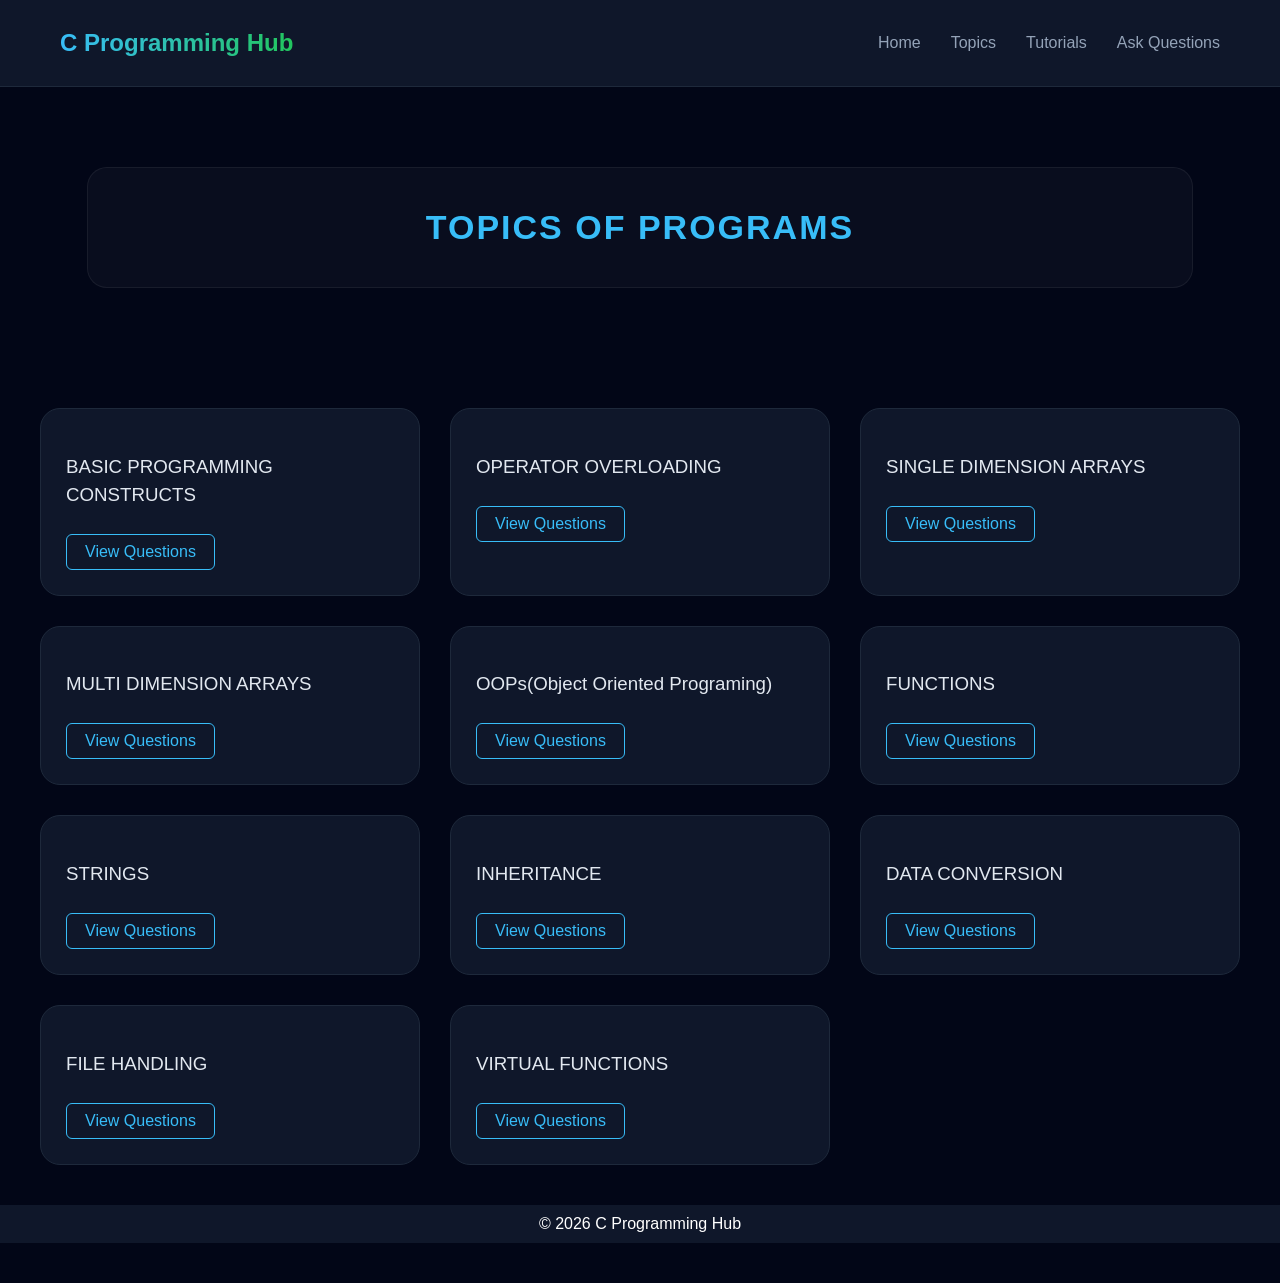
==== index.html @ 5dc55dfc "Add files via upload" ====
<!DOCTYPE html>
<html lang="en">

<head>
  <meta charset="UTF-8">
  <meta name="viewport" content="width=device-width, initial-scale=1.0">
  <title>C Programming Hub</title>
  <link rel="stylesheet" href="style_index_site.css">
</head>

<body>

  <!-- Navbar -->
   <nav class="navbar">
    <h1>C Programming Hub</h1>
    <ul>
      <li><a href="home.html">Home</a></li>
      <li><a href="index.html">Topics</a></li>
      <li><a href="https://youtube.com/playlist?list=PLk05cwASVVZsVc37eoI49N4fgJGLnOxI2&si=zacrxO4BEJYDkRt3">Tutorials</a></li>
      <li><a href="ask.html">Ask Questions</a></li>
    </ul>
  </nav>

  <!-- Heading -->
  <section class="heading">
    <p>TOPICS OF PROGRAMS<p>
  </section>

  <!-- Topics Section -->
  <section class="topics">

    <div class="card">
      <h3>BASIC PROGRAMMING CONSTRUCTS</h3>
      <a href="basics.html" class="btn">View Questions</a>
    </div>


    
    <div class="card">  
      <h3>OPERATOR OVERLOADING</h3>
      <a href="opr-overload.html" class="btn">View Questions</a>
    </div>

    
    <div class="card">  
      <h3>SINGLE DIMENSION ARRAYS</h3>
      <a href="single_dimension_Array.html" class="btn">View Questions</a>
    </div>

     <div class="card">  
      <h3>MULTI DIMENSION ARRAYS</h3>
      <a href="multi_dimension_Array.html" class="btn">View Questions</a>
    </div>



    <div class="card">
      <h3>OOPs(Object Oriented Programing)</h3>
      <a href="opp.html" class="btn">View Questions</a>
    </div>
    <div class="card">
      <h3>FUNCTIONS</h3>
      <a href="function.html" class="btn">View Questions</a>
    </div>

    <div class="card">
      <h3>STRINGS</h3>
      <a href="string.html" class="btn">View Questions</a>
    </div>

    <div class="card">
      <h3>INHERITANCE</h3>
      <a href="inheritence.html" class="btn">View Questions</a>
    </div>

    <div class="card">
      <h3>DATA CONVERSION</h3>
      <a href="conversion.html" class="btn">View Questions</a>
    </div>

 
    <div class="card">
      <h3>FILE HANDLING</h3>
      <a href="file handling.html" class="btn">View Questions</a>
    </div>

 <div class="card">
      <h3>VIRTUAL FUNCTIONS</h3>
      <a href="virtual.html" class="btn">View Questions</a>
    </div>

  </section>
  <!-- Footer -->
  <footer>
    © 2026 C Programming Hub
  </footer>
</body>

</html>
---- style_index_site.css ----
/* ============================ Base Styles ============================ */
body {
  font-family: 'Inter', sans-serif;
  margin: 0;
  background: #020617;
  color: #e6edf3;
  overflow-x: hidden;
}

/* ============================ Navbar ============================ */
.navbar {
  background: #0f172a;
  color: #fff;
  display: flex;
  justify-content: space-between;
  align-items: center;
  padding: 9px 60px;
  position: sticky;
  top: 0;
  z-index: 10;
  border-bottom: 1px solid #1e293b;
}

.navbar h1 {
  font-size: 24px;
  background: linear-gradient(90deg, #38bdf8, #22c55e);
  -webkit-background-clip: text;
  -webkit-text-fill-color: transparent;
}

.navbar ul {
  list-style: none;
  display: flex;
  gap: 30px;
  margin: 0;
  padding: 0;
}

.navbar a {
  color: #94a3b8;
  text-decoration: none;
  font-weight: 400;
  position: relative;
}

.navbar a::after {
  content: "";
  position: absolute;
  width: 0%;
  height: 2px;
  background: #1dbbff;
  left: 0;
  bottom: -5px;
  transition: 0.3s;
}

.navbar a:hover {
  color: #fff;
}

.navbar a:hover::after {
  width: 100%;
}

/* ============================ Heading Section ============================ */
.heading {
  text-align: center;
  padding: 40px;
  width: 80%;
  margin: 80px auto;
  border-radius: 20px;
  background: rgba(255, 255, 255, 0.03);
  border: 1px solid rgba(255, 255, 255, 0.06);
}

.heading p {
  font-size: 34px;
  font-weight: 600;
  margin: 0;
  color: #38bdf8;
  letter-spacing: 2px;
  cursor: default;
}

/* ============================ Topics Section ============================ */
.topics {
  display: grid;
  grid-template-columns: repeat(auto-fit, minmax(280px, 1fr));
  gap: 30px;
  padding: 40px;
}

/* ============================ Card Styles ============================ */
.card {
  background: #0f172a;
  border-radius: 20px;
  padding: 25px;
  text-align: left;
  transition: 0.3s ease;
  border: 1px solid #1e293b;
  position: relative;
}

.card:hover {
  transform: translateY(-8px);
  border-color: #38bdf8;
  box-shadow: 0 0 20px rgba(56, 189, 248, 0.15);
}

.card h3 {
  font-weight: 500;
  line-height: 1.5;
  color: #e2e8f0;
  margin-bottom: 15px;
}

/* ============================ Buttons ============================ */
.btn {
  display: inline-block;
  margin-top: 10px;
  background: transparent;
  color: #38bdf8;
  padding: 8px 18px;
  border-radius: 6px;
  text-decoration: none;
  cursor: pointer;
  font-weight: 500;
  border: 1px solid #38bdf8;
  transition: 0.3s;
}

.btn:hover {
  background: #38bdf8;
  color: #020617;
  transform: translateY(-2px);
}

/* ============================ Code Toggle ============================ */
.code-output {
  display: none;
}

/* Footer */
footer {
  text-align: center;
  padding: 10px;
  background-color: #0f172a;
  color: white;
  margin-bottom: 40px;
}
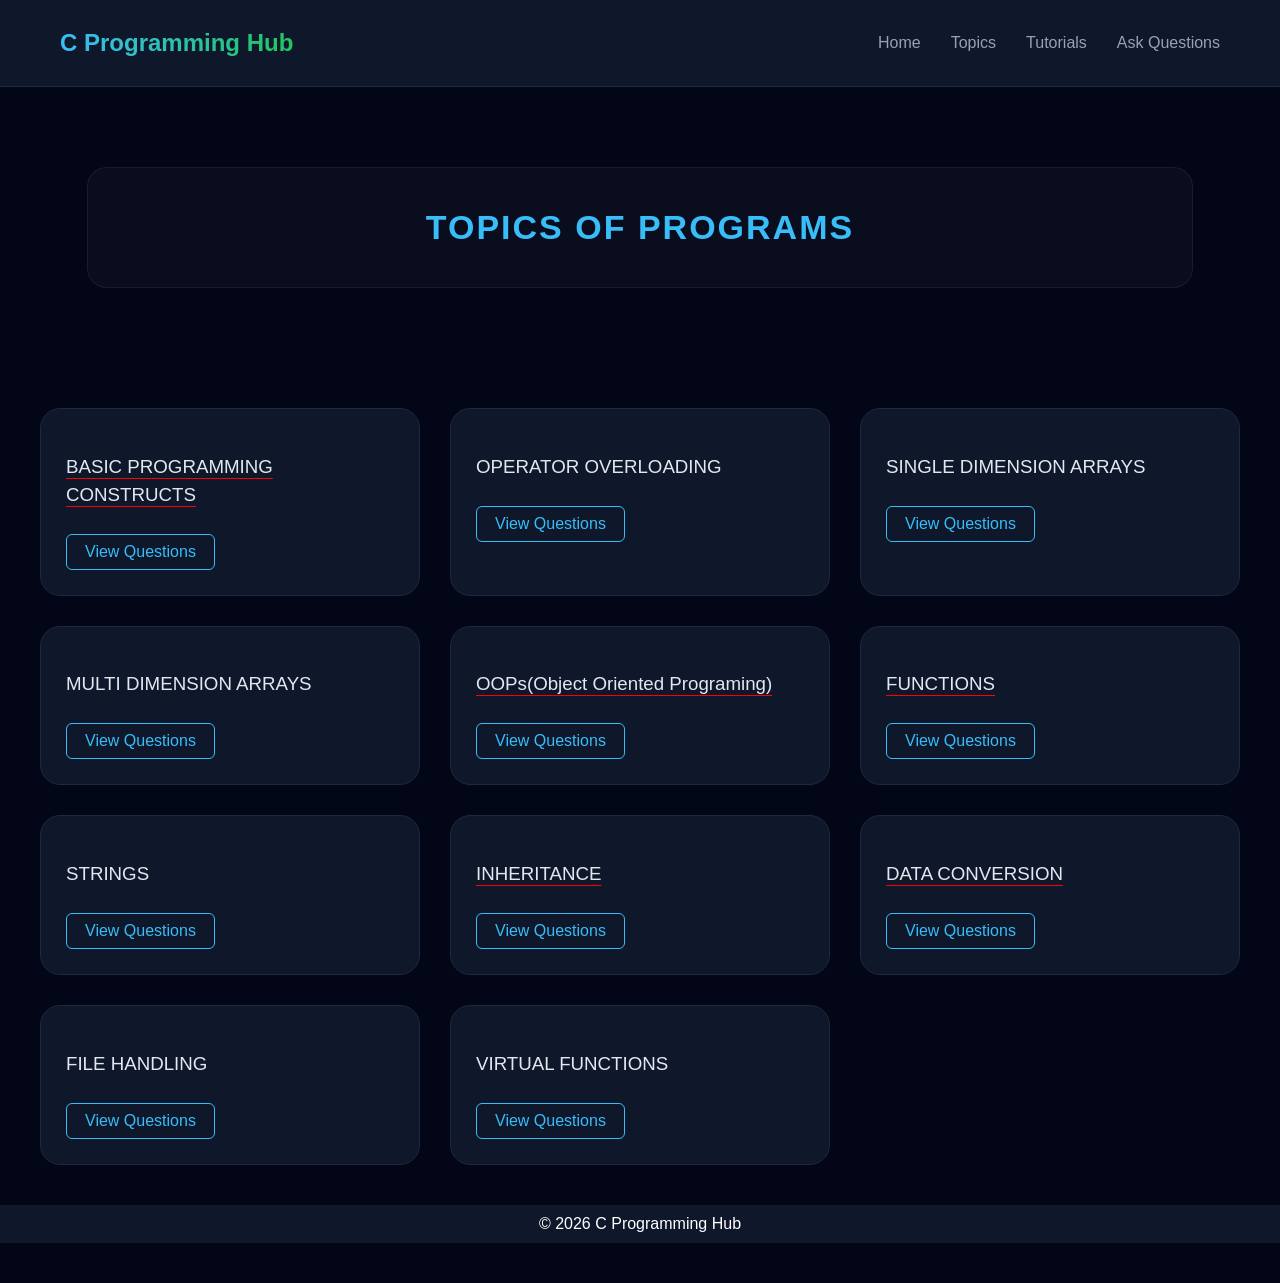
==== commit e4dad7bf: "Fix HTML formatting and structure" ====
--- a/index.html
+++ b/index.html
@@ -30,8 +30,11 @@
   <section class="topics">
 
     <div class="card">
+      <div id="done">
       <h3>BASIC PROGRAMMING CONSTRUCTS</h3>
+      </div>
       <a href="basics.html" class="btn">View Questions</a>
+
     </div>
 
 
@@ -55,11 +58,16 @@
 
 
     <div class="card">
+      <div id="done">
       <h3>OOPs(Object Oriented Programing)</h3>
+      </div>
       <a href="opp.html" class="btn">View Questions</a>
     </div>
+
     <div class="card">
+      <div id="done">
       <h3>FUNCTIONS</h3>
+      </div>
       <a href="function.html" class="btn">View Questions</a>
     </div>
 
@@ -69,12 +77,16 @@
     </div>
 
     <div class="card">
+      <div id="done">
       <h3>INHERITANCE</h3>
+      </div>
       <a href="inheritence.html" class="btn">View Questions</a>
     </div>
 
     <div class="card">
+      <div id="done">
       <h3>DATA CONVERSION</h3>
+      </div>
       <a href="conversion.html" class="btn">View Questions</a>
     </div>
 
--- a/style_index_site.css
+++ b/style_index_site.css
@@ -147,4 +147,10 @@
   background-color: #0f172a;
   color: white;
   margin-bottom: 40px;
+}
+
+#done{
+ text-decoration: underline;
+ color: red;
+ text-underline-offset: 5px;
 }
